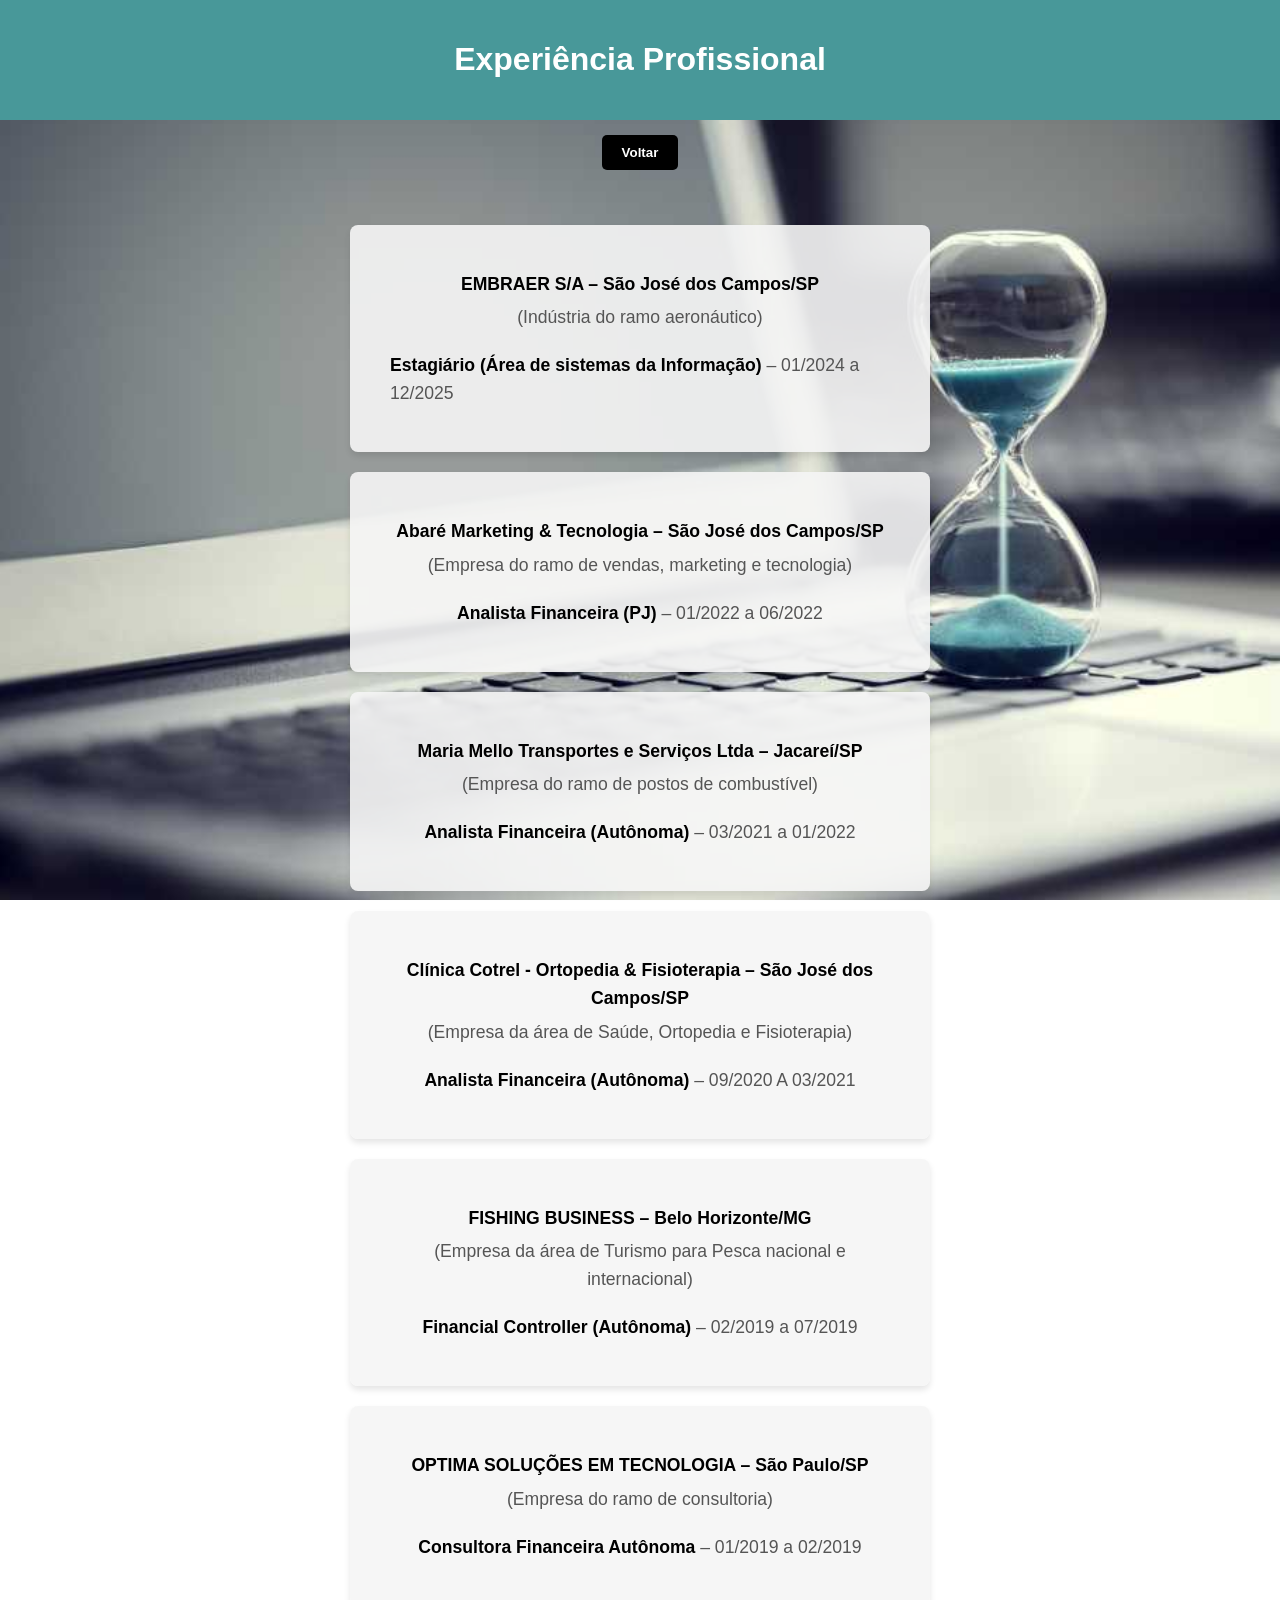
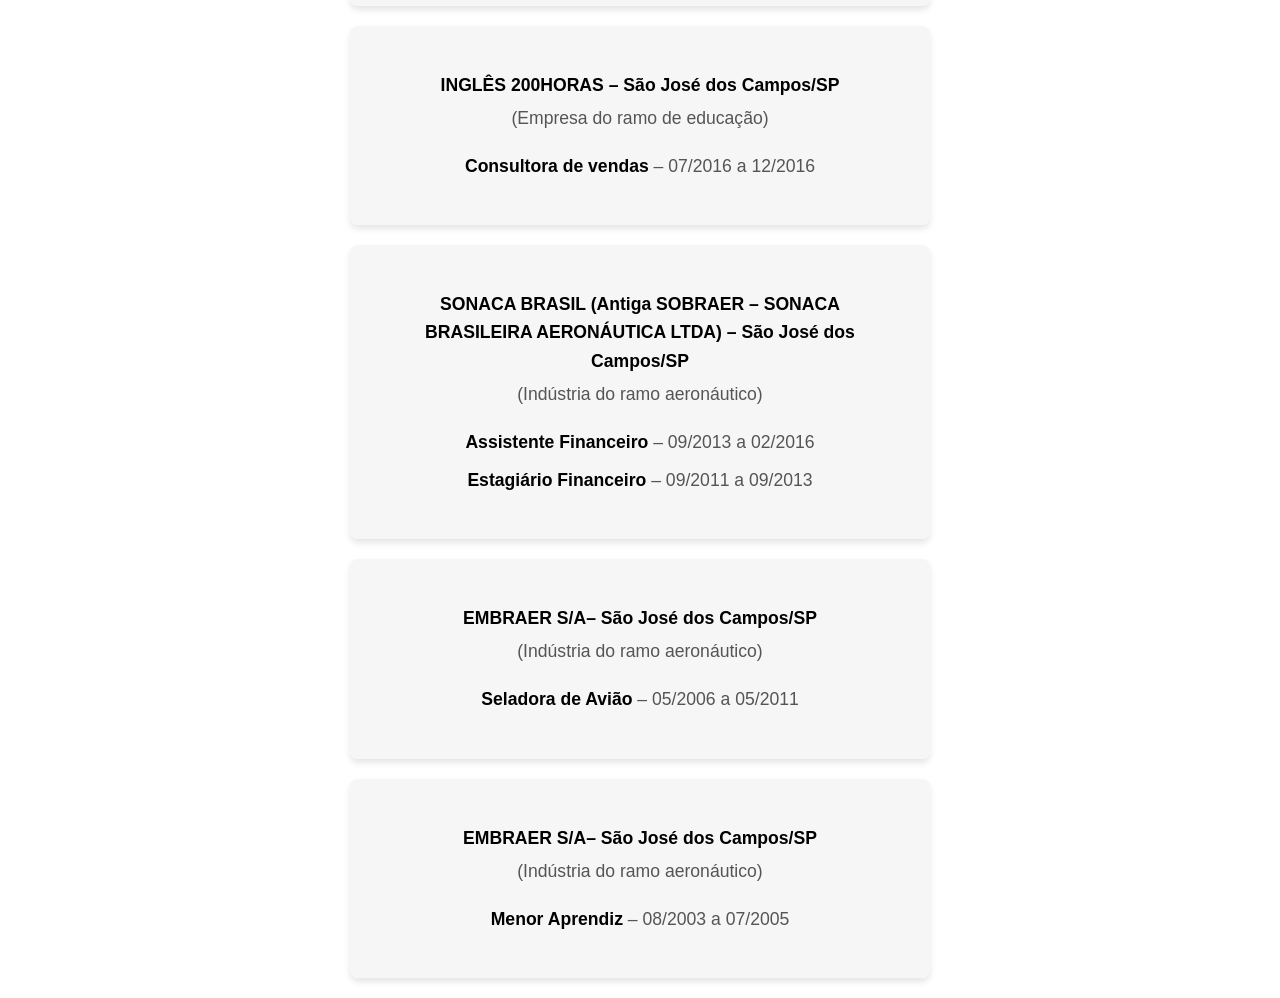
==== experiencia.html @ c233cefa "portfolio" ====
<!DOCTYPE html>
<html lang="pt-br">
<head>
    <meta charset="UTF-8">
    <meta name="viewport" content="width=device-width, initial-scale=1.0">
    <title>Experiência Profissional</title>
    <link rel="stylesheet" href="./src/css/style_2.css">
</head>
<body>
    <header>
        <h1>Experiência Profissional</h1>
    </header>
    <footer>
        <a href="./index.html" style="text-decoration: none;">
            <button><strong>Voltar</strong></button>
        </a>
    </footer>

    <!-- Container dos cards -->
    <div class="experiencia-profissional">
        <div class="card">
            <div class="empresa">
                <p><strong>EMBRAER S/A – São José dos Campos/SP</strong></p>
                <p>(Indústria do ramo aeronáutico)</p>
            </div>
            <p><strong>Estagiário (Área de sistemas da Informação)</strong> – 01/2024 a 12/2025</p>
        </div>

        <div class="card">
            <div class="empresa">
                <p><strong>Abaré Marketing & Tecnologia – São José dos Campos/SP</strong></p>
                <p>(Empresa do ramo de vendas, marketing e tecnologia)</p>
            </div>
            <p><strong>Analista Financeira (PJ)</strong> – 01/2022 a 06/2022</p>
        </div>

        <div class="card">
            <div class="empresa">
                <p><strong>Maria Mello Transportes e Serviços Ltda – Jacareí/SP</strong></p>
                <p>(Empresa do ramo de postos de combustível)</p>
            </div>
            <p><strong>Analista Financeira (Autônoma)</strong> – 03/2021 a 01/2022</p>
        </div>

        <div class="card">
            <div class="empresa">
                <p><strong>Clínica Cotrel - Ortopedia & Fisioterapia – São José dos Campos/SP</strong></p>
                <p>(Empresa da área de Saúde, Ortopedia e Fisioterapia)</p>
            </div>
            <p><strong>Analista Financeira (Autônoma)</strong> – 09/2020 A 03/2021</p>
        </div>

        <div class="card">
            <div class="empresa">
                <p><strong>FISHING BUSINESS – Belo Horizonte/MG</strong></p>
                <p>(Empresa da área de Turismo para Pesca nacional e internacional)</p>
            </div>
            <p><strong>Financial Controller (Autônoma)</strong> – 02/2019 a 07/2019</p>
        </div>

        <div class="card">
            <div class="empresa">
                <p><strong>OPTIMA SOLUÇÕES EM TECNOLOGIA – São Paulo/SP</strong></p>
                <p>(Empresa do ramo de consultoria)</p>
            </div>
            <p><strong>Consultora Financeira Autônoma</strong> – 01/2019 a 02/2019</p>
        </div>

        <div class="card">
            <div class="empresa">
                <p><strong>INGLÊS 200HORAS – São José dos Campos/SP</strong></p>
                <p>(Empresa do ramo de educação)</p>
            </div>
            <p><strong>Consultora de vendas</strong> – 07/2016 a 12/2016</p>
        </div>

        <div class="card">
            <div class="empresa">
                <p><strong>SONACA BRASIL (Antiga SOBRAER – SONACA BRASILEIRA AERONÁUTICA LTDA) – São José dos Campos/SP</strong></p>
                <p>(Indústria do ramo aeronáutico)</p>
            </div>
            <p><strong>Assistente Financeiro</strong> – 09/2013 a 02/2016</p>
            <p><strong>Estagiário Financeiro</strong> – 09/2011 a 09/2013</p>
        </div>

        <div class="card">
            <div class="empresa">
                <p><strong>EMBRAER S/A– São José dos Campos/SP</strong></p>
                <p>(Indústria do ramo aeronáutico)</p>
            </div>
            <p><strong>Seladora de Avião</strong> – 05/2006 a 05/2011</p>
        </div>

        <div class="card">
            <div class="empresa">
                <p><strong>EMBRAER S/A– São José dos Campos/SP</strong></p>
                <p>(Indústria do ramo aeronáutico)</p>
            </div>
            <p><strong>Menor Aprendiz</strong> – 08/2003 a 07/2005</p>
        </div>
    </div>

    <script src="script.js"></script>
</body>
</html>
---- src/css/style_2.css ----
body {
    font-family: Arial, sans-serif;
    margin: 0;
    padding: 0;
    text-align: center;
    background: url("../assets/img/tempo.png") no-repeat center center fixed;
    background-size: cover;
    height: 150vh;
    color: white;
}

header {
    background-color: #489899;
    color: white;
    padding: 20px;
}

.experiencia-profissional {
    display: flex;
    flex-direction: column; /* Coloca os cards em uma coluna */
    align-items: center; /* Centraliza os cards horizontalmente */
    padding: 20px;
    gap: 20px; /* Espaçamento entre os cards */
}

.card {
    background-color: rgba(245, 245, 245, 0.9);
    padding: 40px;
    border-radius: 8px;
    box-shadow: 0px 4px 6px rgba(0, 0, 0, 0.1);
    width: 500px; /* Ajuste o tamanho do card */
    display: flex;
    flex-direction: column;
    align-items: center;
    text-align: left;
}

.card .empresa {
    text-align: center;
    margin-bottom: 10px;
}

.card p {
    margin: 5px 0;
    font-size: 1.1em;
    line-height: 1.6;
    color: #555;
}

.card strong {
    font-weight: bold;
    color: #000;
}

footer {
    text-align: center;
    margin-top: 15px;
    margin-bottom: 15px;
}

footer p {
    margin-bottom: 5px;
}

footer button {
    background-color: #000000;
    color: white;
    padding: 10px 20px;
    border: none;
    cursor: pointer;
    border-radius: 5px;
    margin-bottom: 20px; /* Adiciona margem abaixo do botão */
}

footer button:hover {
    background-color: #280441;
}
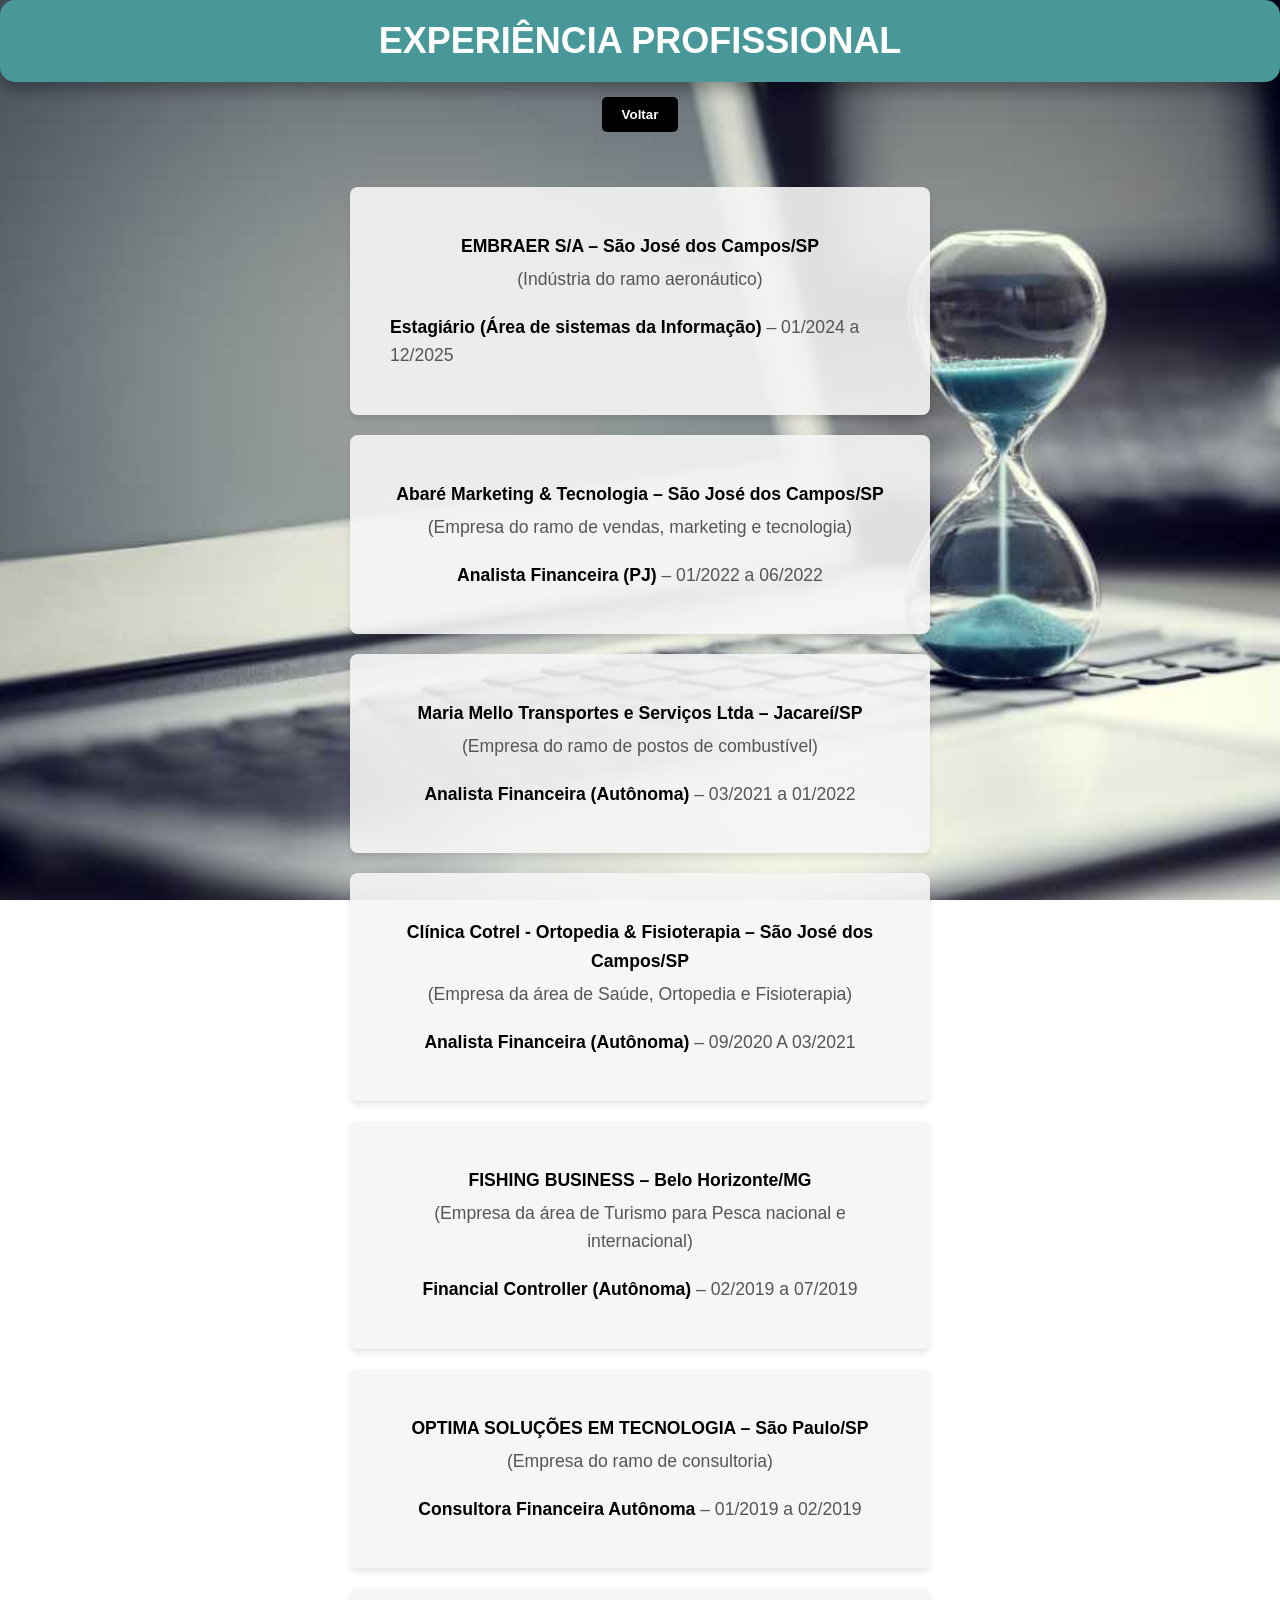
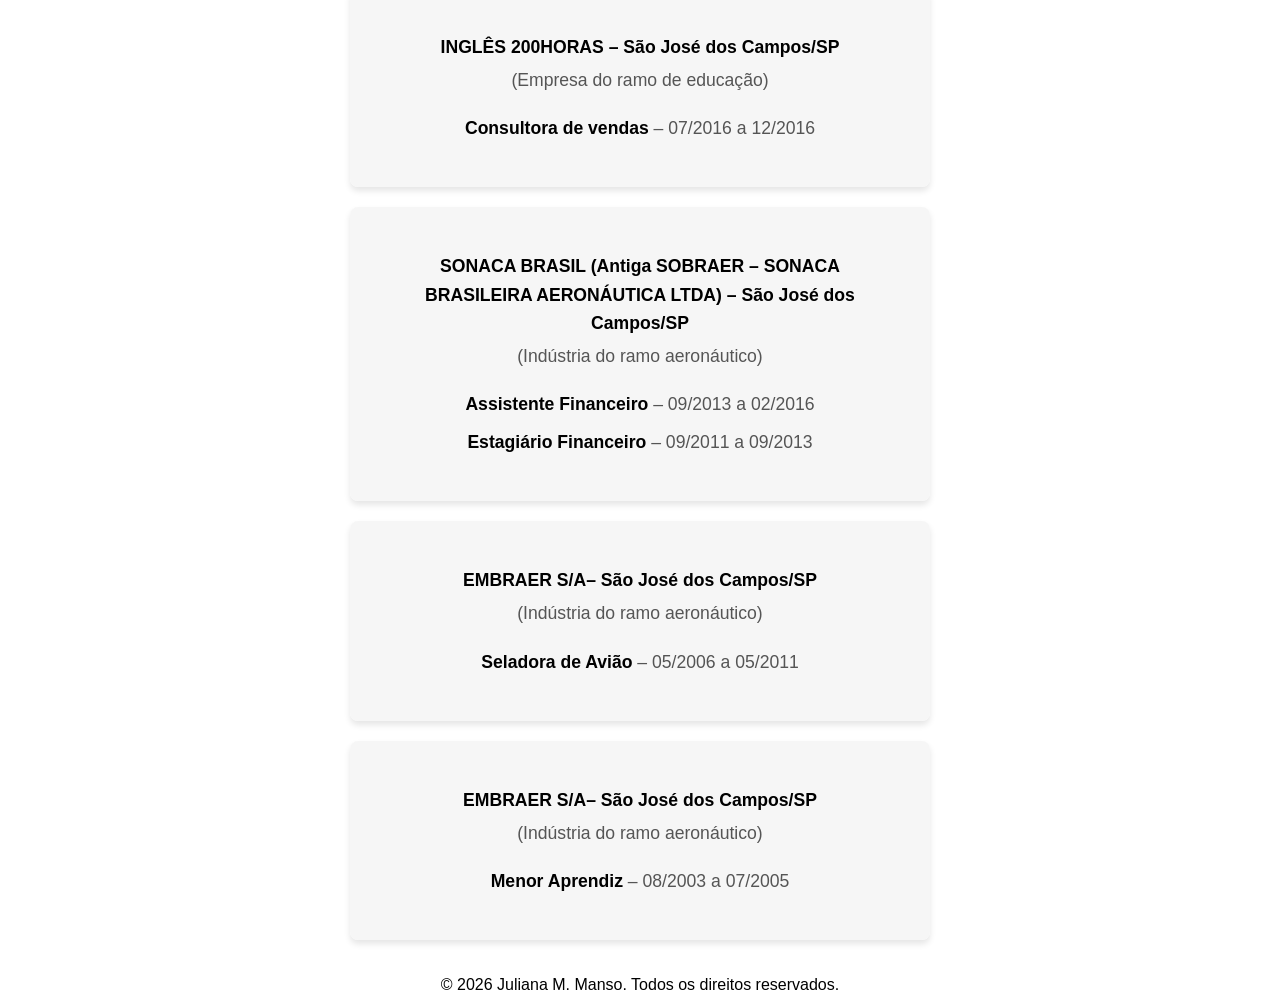
==== commit 18e66351: "portfolio" ====
--- a/experiencia.html
+++ b/experiencia.html
@@ -1,11 +1,13 @@
 <!DOCTYPE html>
 <html lang="pt-br">
+
 <head>
     <meta charset="UTF-8">
     <meta name="viewport" content="width=device-width, initial-scale=1.0">
     <title>Experiência Profissional</title>
     <link rel="stylesheet" href="./src/css/style_2.css">
 </head>
+
 <body>
     <header>
         <h1>Experiência Profissional</h1>
@@ -76,7 +78,8 @@
 
         <div class="card">
             <div class="empresa">
-                <p><strong>SONACA BRASIL (Antiga SOBRAER – SONACA BRASILEIRA AERONÁUTICA LTDA) – São José dos Campos/SP</strong></p>
+                <p><strong>SONACA BRASIL (Antiga SOBRAER – SONACA BRASILEIRA AERONÁUTICA LTDA) – São José dos
+                        Campos/SP</strong></p>
                 <p>(Indústria do ramo aeronáutico)</p>
             </div>
             <p><strong>Assistente Financeiro</strong> – 09/2013 a 02/2016</p>
@@ -99,7 +102,10 @@
             <p><strong>Menor Aprendiz</strong> – 08/2003 a 07/2005</p>
         </div>
     </div>
-
-    <script src="script.js"></script>
-</body>
-</html>+    <p class="copyright">&copy; <span id="2025"></span> Juliana M. Manso. Todos os direitos reservados.</p>
+    <script>
+        document.getElementById('2025').textContent = new Date().getFullYear();
+    </script>
+    </div>
+    </body>
+    </html>
--- a/src/css/style_2.css
+++ b/src/css/style_2.css
@@ -10,14 +10,37 @@
 }
 
 header {
-    background-color: #489899;
-    color: white;
-    padding: 20px;
+    background-color: #489899; /* Cor de fundo */
+    color: white; /* Cor do texto */
+    padding: 20px 30px; /* Aumentando o padding para dar mais espaço */
+    border-radius: 15px; /* Bordas arredondadas */
+    box-shadow: 0 8px 15px rgba(0, 0, 0, 0.3); /* Sombra suave */
+    text-align: center; /* Centralizando o texto */
 }
 
+header h1 {
+    font-family: 'Arial', sans-serif; /* Fonte estilosa */
+    font-size: 36px; /* Tamanho grande do texto */
+    font-weight: bold; /* Negrito para dar destaque */
+    text-transform: uppercase; /* Transformando em maiúsculas */
+    margin: 0; /* Removendo margem para um layout mais limpo */
+    animation: slideIn 1s ease-out; /* Animação de entrada */
+}
+
+/* Animação para o texto */
+@keyframes slideIn {
+    0% {
+        transform: translateY(-30px);
+        opacity: 0;
+    }
+    100% {
+        transform: translateY(0);
+        opacity: 1;
+    }
+}
 .experiencia-profissional {
     display: flex;
-    flex-direction: column; /* Coloca os cards em uma coluna */
+    flex-direction: column; /* Coloca os cards em uma coluna em todas as telas */
     align-items: center; /* Centraliza os cards horizontalmente */
     padding: 20px;
     gap: 20px; /* Espaçamento entre os cards */
@@ -28,11 +51,12 @@
     padding: 40px;
     border-radius: 8px;
     box-shadow: 0px 4px 6px rgba(0, 0, 0, 0.1);
-    width: 500px; /* Ajuste o tamanho do card */
+    width: 500px; /* Tamanho do card padrão */
     display: flex;
     flex-direction: column;
     align-items: center;
     text-align: left;
+    transition: width 0.3s ease; /* Transição suave para o redimensionamento */
 }
 
 .card .empresa {
@@ -74,4 +98,17 @@
 
 footer button:hover {
     background-color: #280441;
+}
+
+/* Media Query para telas menores */
+@media (max-width: 768px) {
+    .card {
+        width: 90%; /* Reduz o tamanho dos cards para 90% da largura disponível */
+        padding: 20px; /* Ajusta o padding para melhor aparência */
+    }
+}
+
+.copyright {
+    margin-bottom: 100px; /* Ajuste o valor conforme necessário */
+    color: #000;
 }
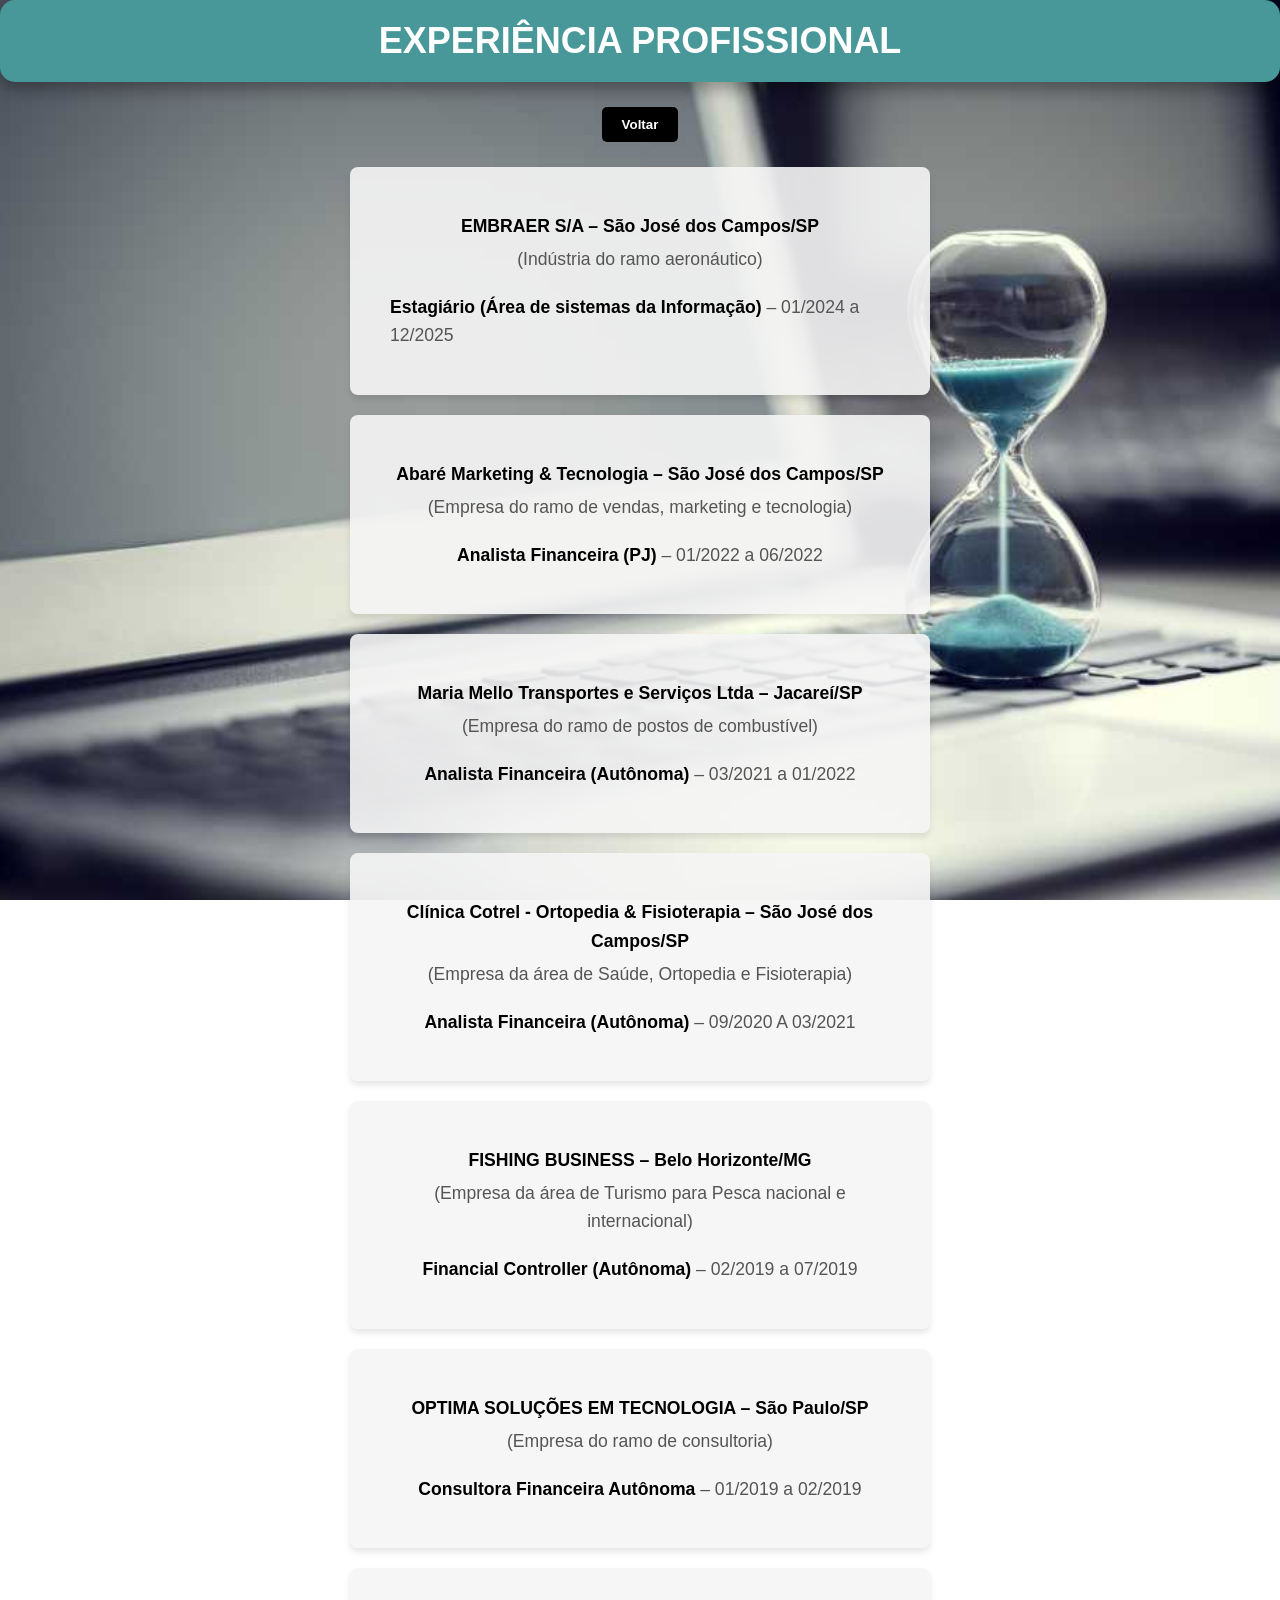
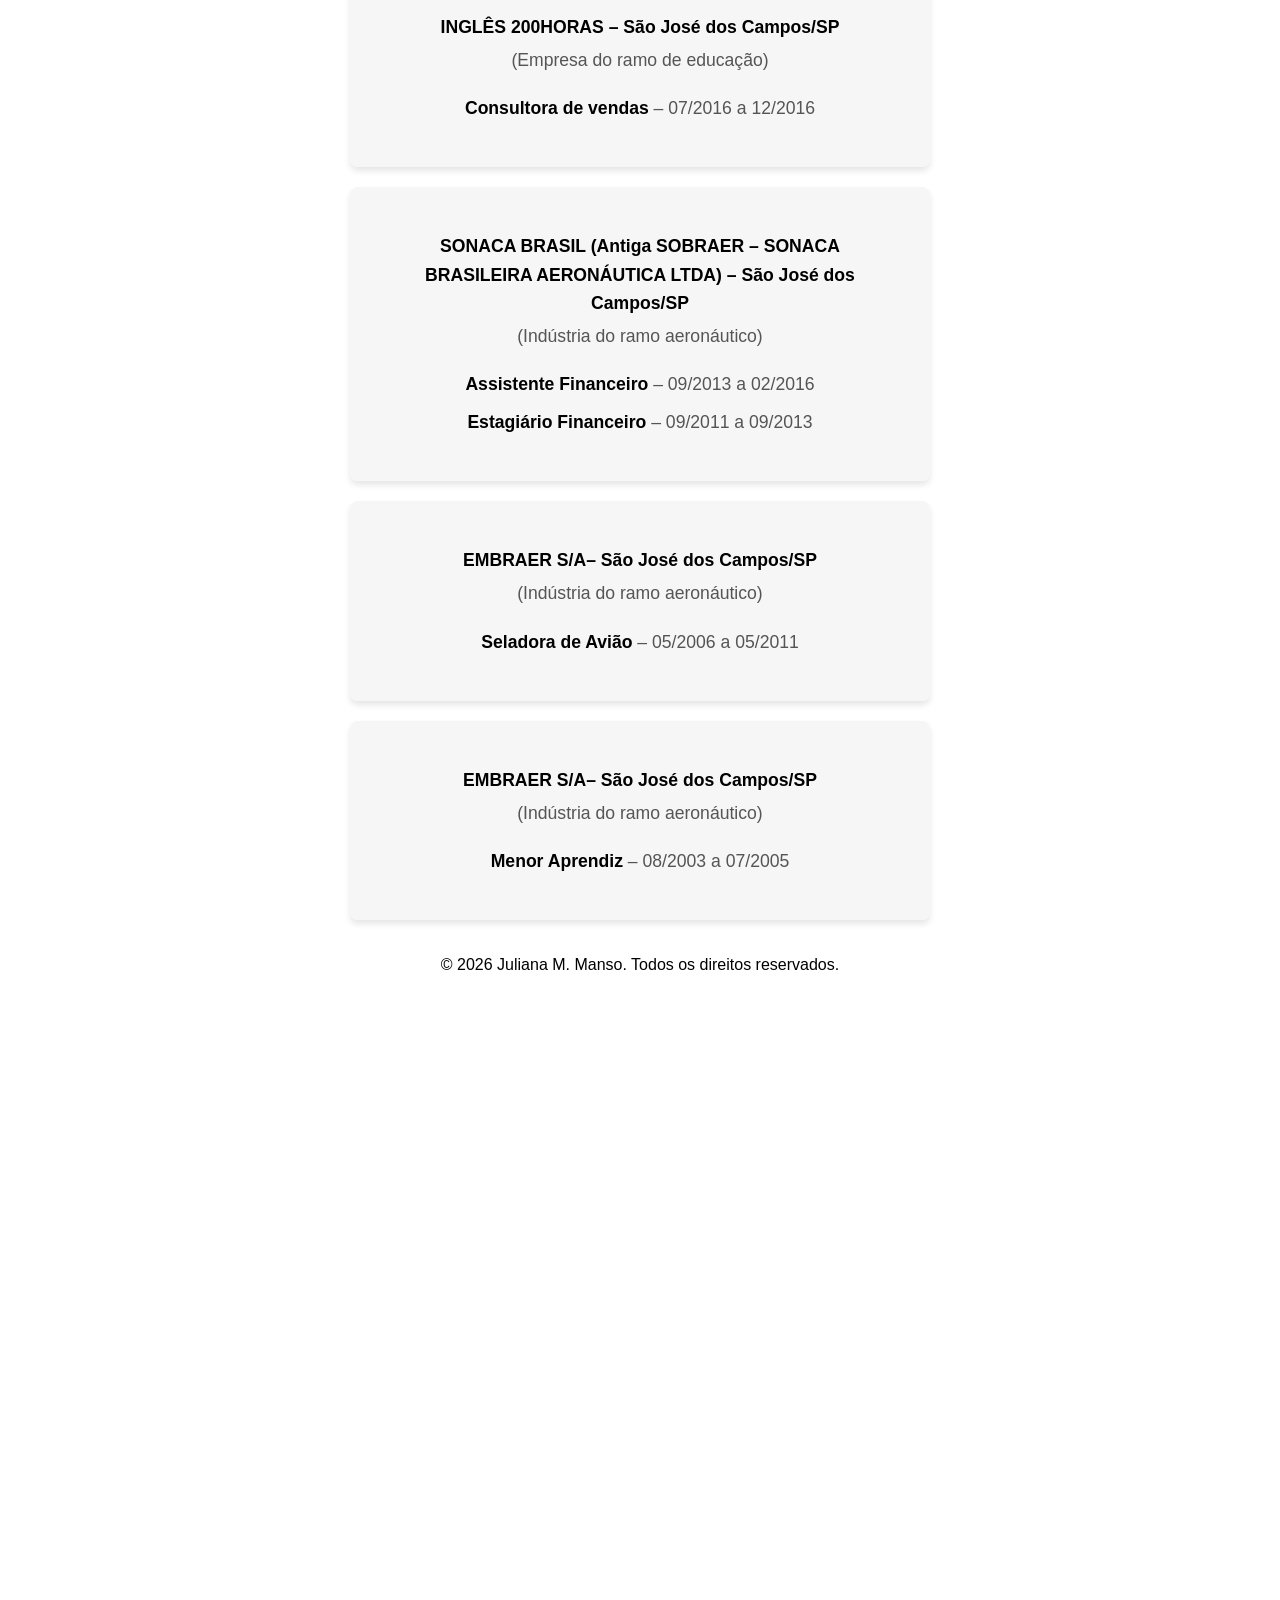
==== commit e901aa22: "portfolio" ====
--- a/experiencia.html
+++ b/experiencia.html
@@ -103,9 +103,11 @@
         </div>
     </div>
     <p class="copyright">&copy; <span id="2025"></span> Juliana M. Manso. Todos os direitos reservados.</p>
+    </div>
     <script>
         document.getElementById('2025').textContent = new Date().getFullYear();
     </script>
-    </div>
-    </body>
-    </html>+
+</body>
+
+</html>
--- a/src/css/style_2.css
+++ b/src/css/style_2.css
@@ -5,7 +5,7 @@
     text-align: center;
     background: url("../assets/img/tempo.png") no-repeat center center fixed;
     background-size: cover;
-    height: 150vh;
+    height: 435vh;
     color: white;
 }
 
@@ -78,8 +78,8 @@
 
 footer {
     text-align: center;
-    margin-top: 15px;
-    margin-bottom: 15px;
+    margin-top: 25px;
+    padding-bottom: 5px; /* Ajuste conforme necessário */
 }
 
 footer p {
@@ -93,7 +93,6 @@
     border: none;
     cursor: pointer;
     border-radius: 5px;
-    margin-bottom: 20px; /* Adiciona margem abaixo do botão */
 }
 
 footer button:hover {
@@ -109,6 +108,6 @@
 }
 
 .copyright {
-    margin-bottom: 100px; /* Ajuste o valor conforme necessário */
+    margin-bottom: 50px; /* Aumente o valor conforme necessário */
     color: #000;
 }
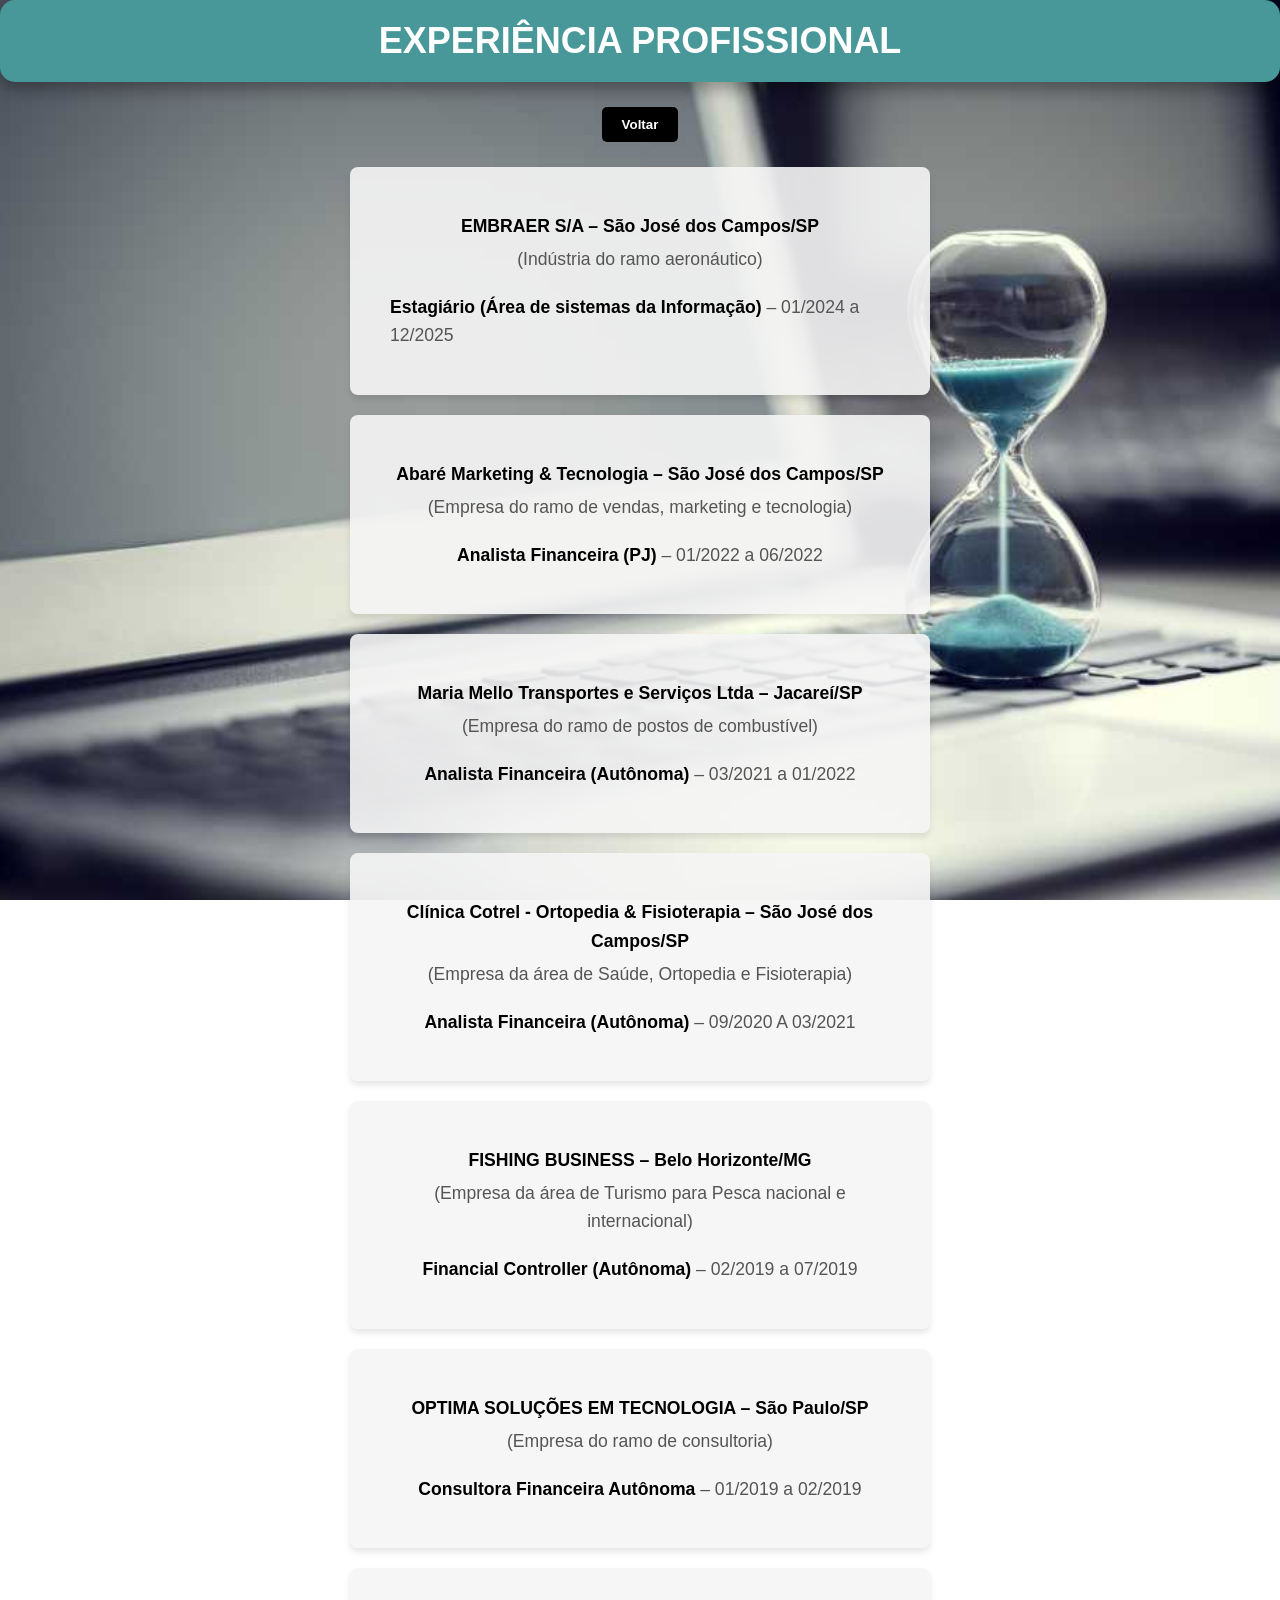
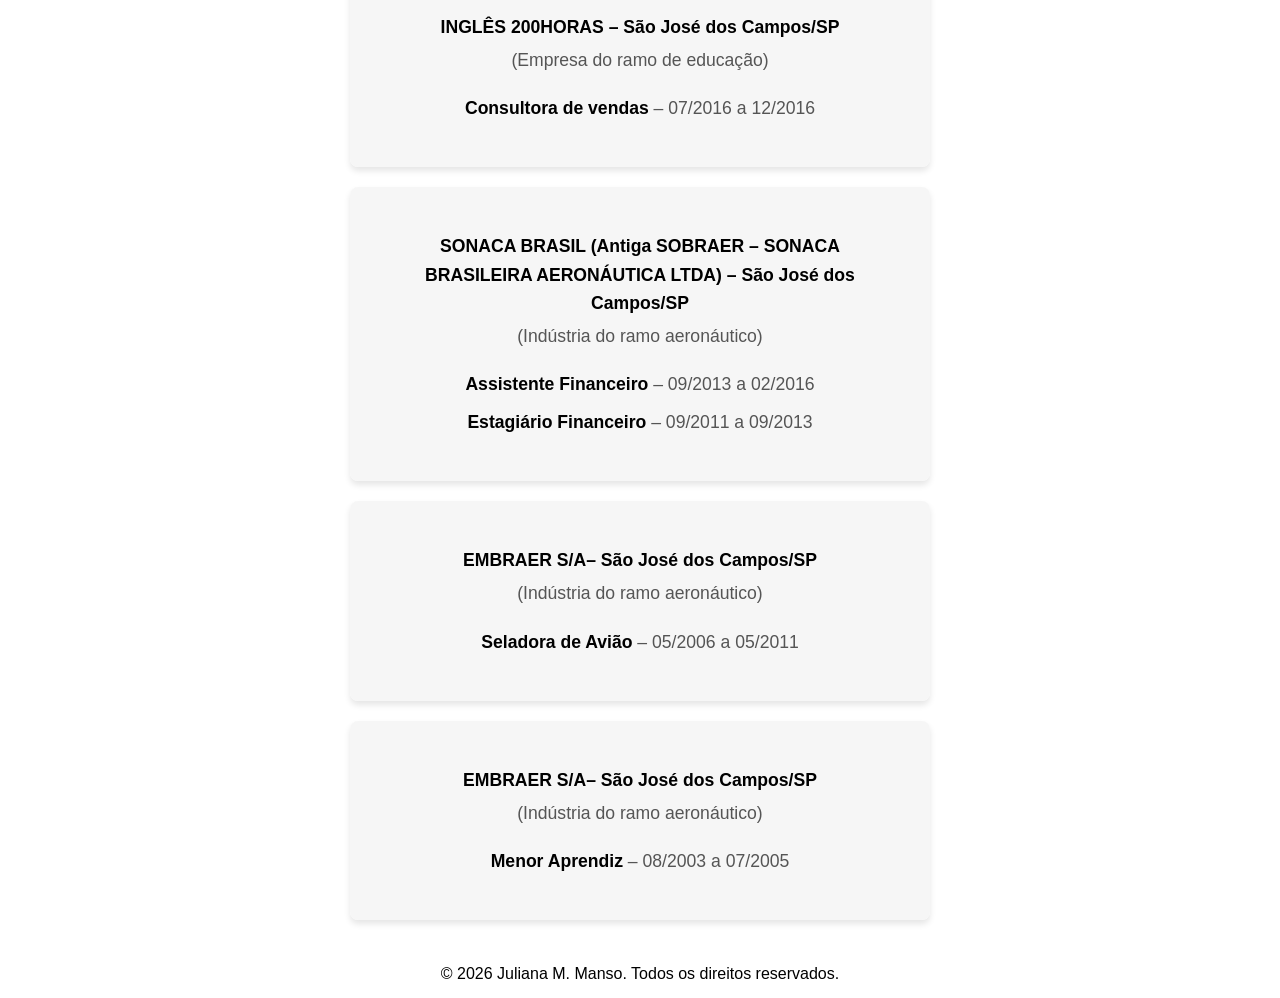
==== commit 500ad008: "portfolio" ====
--- a/experiencia.html
+++ b/experiencia.html
@@ -102,8 +102,10 @@
             <p><strong>Menor Aprendiz</strong> – 08/2003 a 07/2005</p>
         </div>
     </div>
-    <p class="copyright">&copy; <span id="2025"></span> Juliana M. Manso. Todos os direitos reservados.</p>
-    </div>
+    <footer>
+        <p class="copyright">&copy; <span id="2025"></span> Juliana M. Manso. Todos os direitos reservados.</p>
+        </div>
+    </footer>
     <script>
         document.getElementById('2025').textContent = new Date().getFullYear();
     </script>
--- a/src/css/style_2.css
+++ b/src/css/style_2.css
@@ -5,7 +5,7 @@
     text-align: center;
     background: url("../assets/img/tempo.png") no-repeat center center fixed;
     background-size: cover;
-    height: 435vh;
+    height: 100vh;
     color: white;
 }
 
@@ -83,7 +83,7 @@
 }
 
 footer p {
-    margin-bottom: 5px;
+    margin-bottom: 10px;
 }
 
 footer button {
@@ -108,6 +108,5 @@
 }
 
 .copyright {
-    margin-bottom: 50px; /* Aumente o valor conforme necessário */
     color: #000;
 }
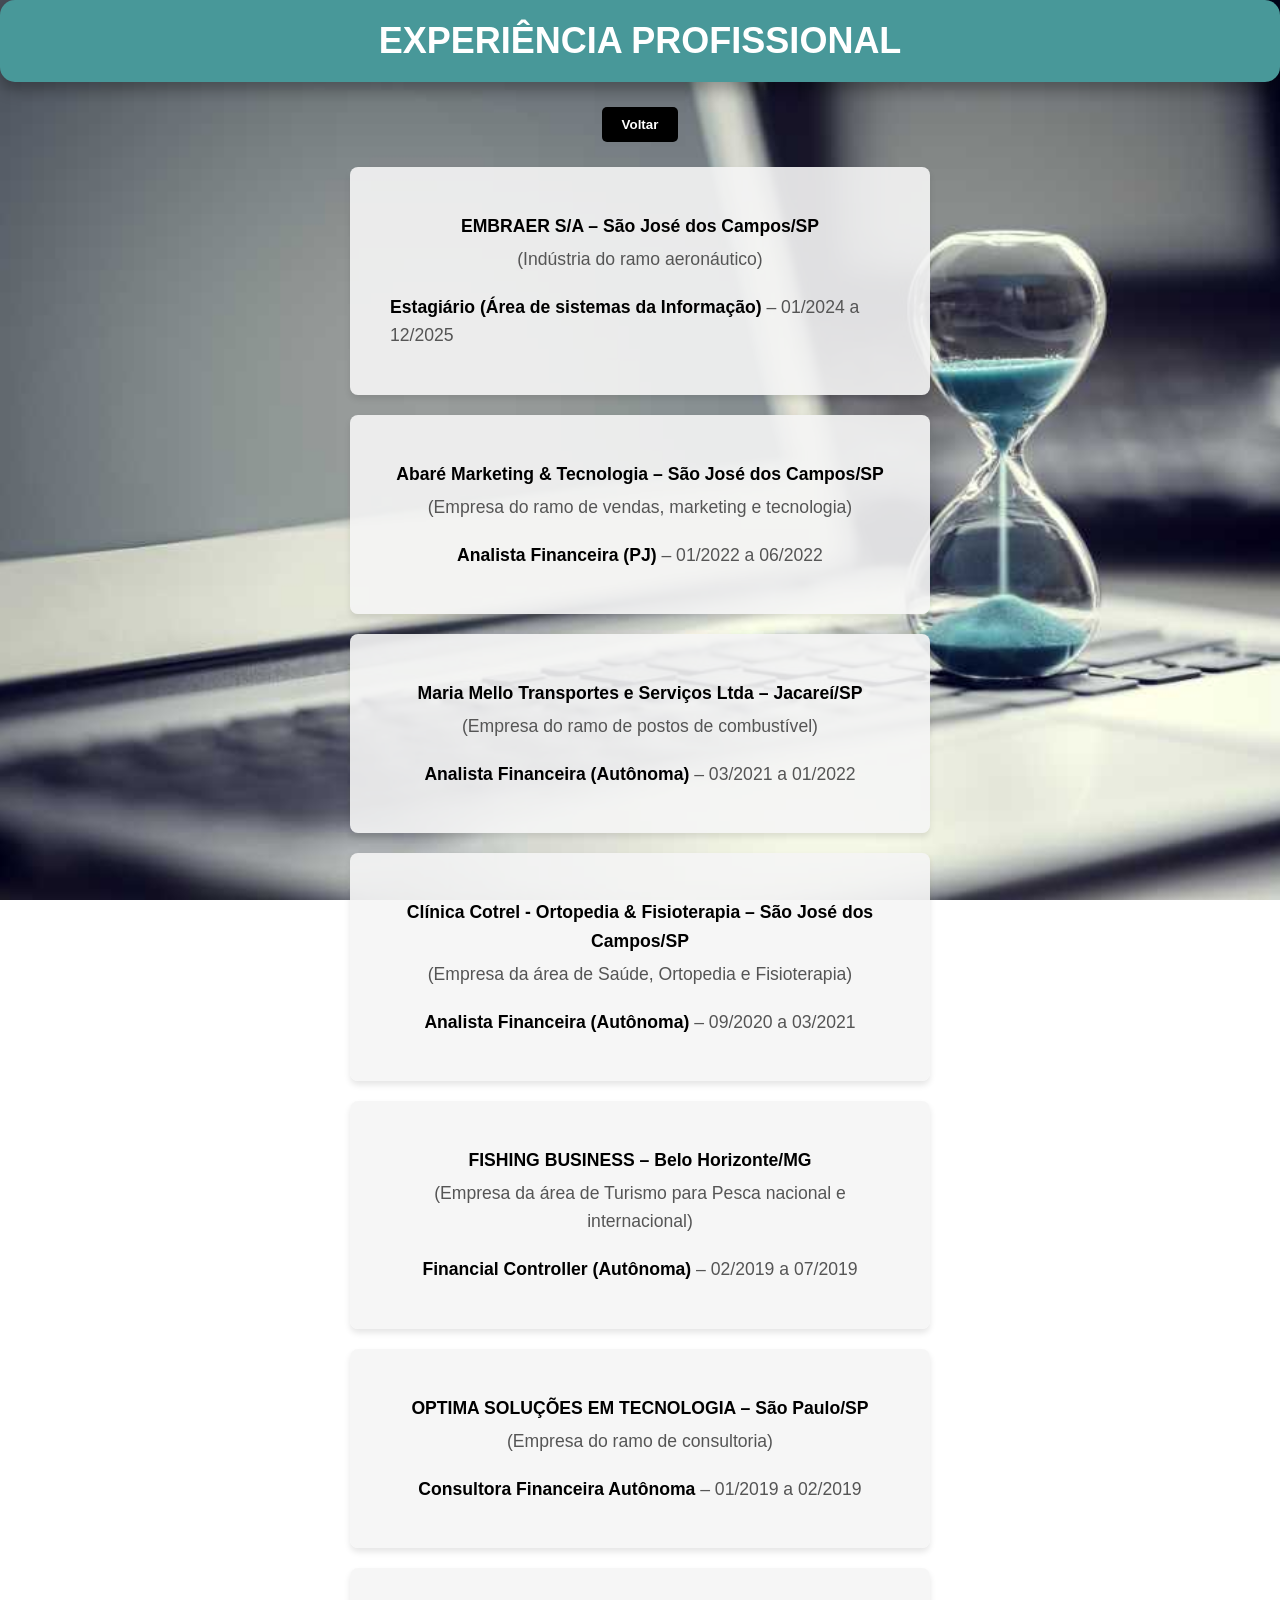
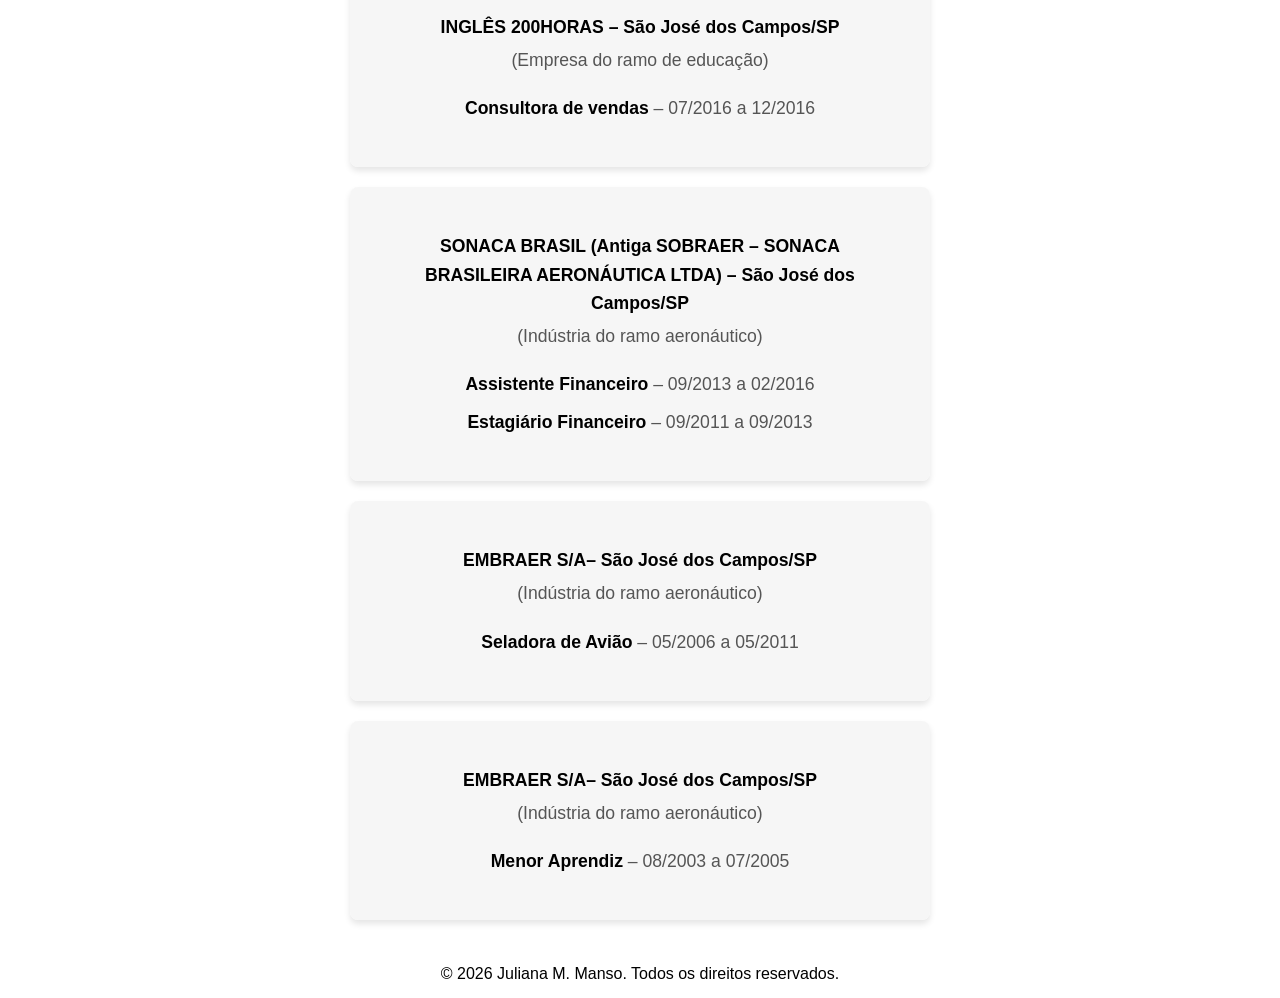
==== commit a2a3a31d: "perfil ingles" ====
--- a/experiencia.html
+++ b/experiencia.html
@@ -49,7 +49,7 @@
                 <p><strong>Clínica Cotrel - Ortopedia & Fisioterapia – São José dos Campos/SP</strong></p>
                 <p>(Empresa da área de Saúde, Ortopedia e Fisioterapia)</p>
             </div>
-            <p><strong>Analista Financeira (Autônoma)</strong> – 09/2020 A 03/2021</p>
+            <p><strong>Analista Financeira (Autônoma)</strong> – 09/2020 a 03/2021</p>
         </div>
 
         <div class="card">
--- a/src/css/style_2.css
+++ b/src/css/style_2.css
@@ -109,4 +109,5 @@
 
 .copyright {
     color: #000;
-}+}
+
